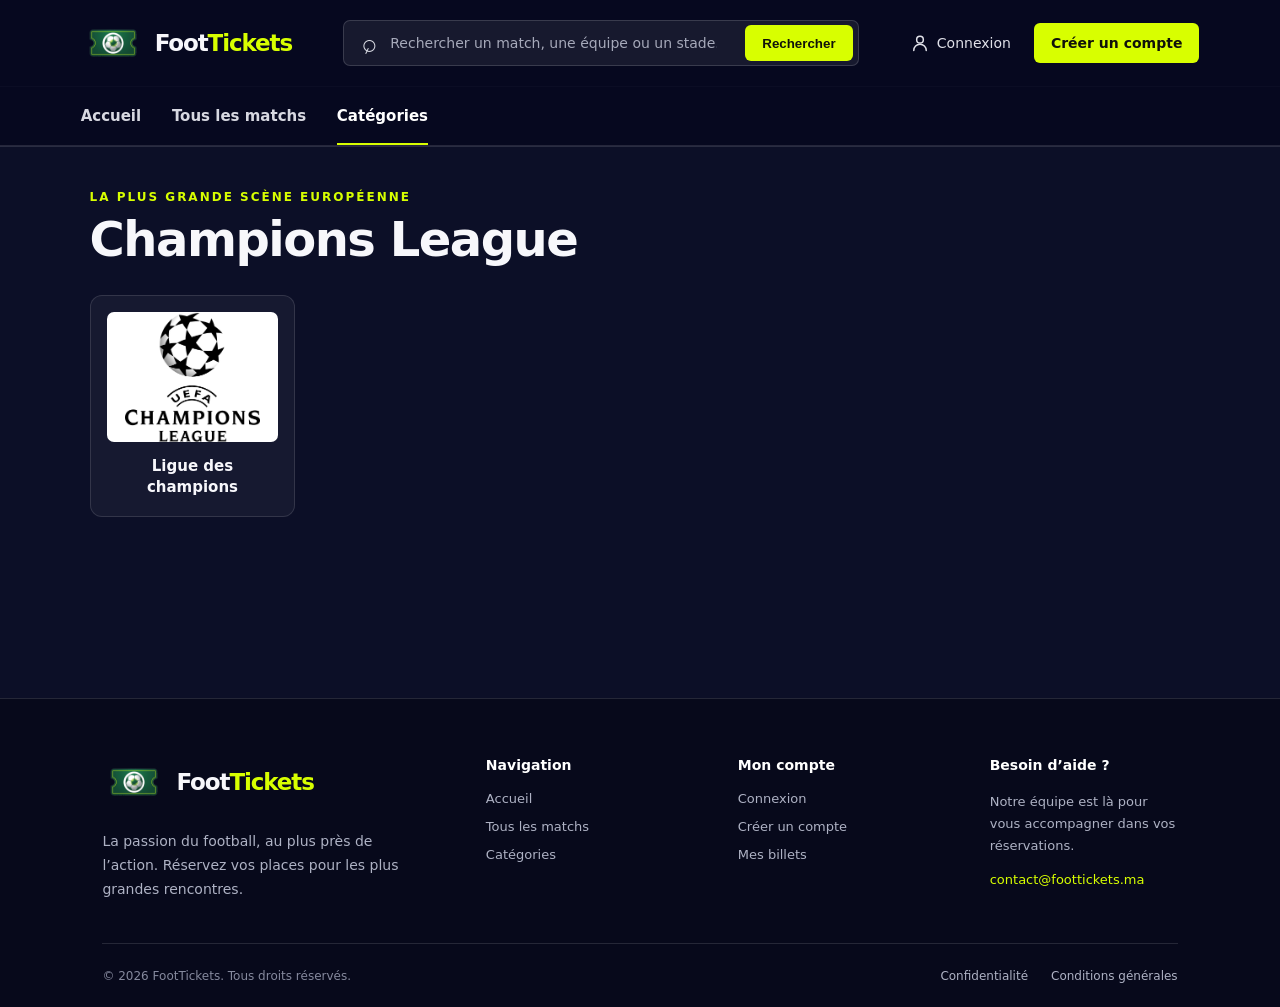
==== src/main/webapp/categories.html @ 90a74a0a "ajouter contenu de categorie" ====
<!DOCTYPE html>
<html lang="fr">
<head>
    <meta charset="UTF-8">
    <meta name="viewport" content="width=device-width, initial-scale=1.0">
    <meta name="theme-color" content="#070b22">
    <title>Catégories — FootTickets</title>
    <link rel="stylesheet" href="css/style.css">
    <link rel="stylesheet" href="css/categorie.css">
</head>
<body>
    <header class="site-header">
        <div class="topbar">
            <a class="brand" href="index.html" aria-label="FootTickets, accueil">
                <img class="brand-logo" src="images/logo-transparent.png" alt="">
                <span>Foot<span class="brand-accent">Tickets</span></span>
            </a>

            <form class="search-form" role="search" action="matchs.html" method="get">
                <label class="sr-only" for="match-search">Rechercher un match, une équipe ou un stade</label>
                <span class="search-icon" aria-hidden="true">⌕</span>
                <input id="match-search" type="search" name="q" placeholder="Rechercher un match, une équipe ou un stade…">
                <button type="submit">Rechercher</button>
            </form>

            <div class="account-links">
                <a class="sign-in" href="login.html"><svg class="login-nav-icon" viewBox="0 0 24 24" aria-hidden="true"><circle cx="12" cy="8" r="4"/><path d="M4.5 21a7.5 7.5 0 0 1 15 0"/></svg>Connexion</a>
                <a class="register-link" href="register.html">Créer un compte</a>
            </div>
        </div>

        <nav class="main-nav" aria-label="Navigation principale">
            <div class="nav-inner">
                <a class="nav-link" href="index.html">Accueil</a>
                <a class="nav-link" href="matchs.html">Tous les matchs</a>
                <a class="nav-link active" href="categories.html" aria-current="page">Catégories</a>
            </div>
        </nav>
    </header>

    <main class="category-section category-page">
        <div class="category-content">
            <p class="eyebrow">La plus grande scène européenne</p>
            <h1 class="category-title">Champions League</h1>
            <div class="category-grid">
                <a class="category-card" href="#category-matches" data-league-id="2" data-league-name="Ligue des champions">
                    <img src="images/logo-categories/champions%20league.jfif" alt="Logo de la Ligue des champions">
                    <h2>Ligue des champions</h2>
                </a>
            </div>

            <section id="category-matches" class="category-matches" aria-live="polite" hidden>
                <h2 class="category-matches-title">Matchs <span id="category-matches-name"></span></h2>
                <div id="category-matches-status" class="category-matches-status"></div>
                <div id="category-matches-list" class="match-list"></div>
            </section>
        </div>
    </main>

    <footer class="site-footer">
        <div class="footer-main">
            <div class="footer-brand-column">
                <a class="brand footer-brand" href="index.html" aria-label="FootTickets, accueil">
                    <img class="brand-logo" src="images/logo-transparent.png" alt="">
                    <span>Foot<span class="brand-accent">Tickets</span></span>
                </a>
                <p>La passion du football, au plus près de l’action. Réservez vos places pour les plus grandes rencontres.</p>
            </div>
            <div class="footer-column">
                <h2>Navigation</h2>
                <a href="index.html">Accueil</a>
                <a href="matchs.html">Tous les matchs</a>
                <a href="categories.html">Catégories</a>
            </div>
            <div class="footer-column">
                <h2>Mon compte</h2>
                <a href="login.html">Connexion</a>
                <a href="register.html">Créer un compte</a>
                <a href="mes-billets.html">Mes billets</a>
            </div>
            <div class="footer-column footer-contact">
                <h2>Besoin d’aide ?</h2>
                <p>Notre équipe est là pour vous accompagner dans vos réservations.</p>
                <a href="mailto:contact@foottickets.ma">contact@foottickets.ma</a>
            </div>
        </div>
        <div class="footer-bottom">
            <span>© 2026 FootTickets. Tous droits réservés.</span>
            <div><a href="#">Confidentialité</a><a href="#">Conditions générales</a></div>
        </div>
    </footer>

    <script src="js/script.js"></script>
    <script src="js/categories.js"></script>
</body>
</html>
---- src/main/webapp/css/style.css ----
:root {
    color-scheme: dark;
    --navy: #07091f;
    --navy-soft: #10132c;
    --line: rgba(255, 255, 255, 0.12);
    --text: #f7f7fb;
    --muted: #b8bbca;
    --lime: #d8ff00;
}

* { box-sizing: border-box; }

html { min-width: 320px; scroll-behavior: smooth; }

body {
    margin: 0;
    min-height: 100vh;
    min-height: 100svh;
    background: radial-gradient(ellipse at 82% 12%, rgba(42, 52, 112, .28), transparent 42%), radial-gradient(ellipse at 12% 48%, rgba(70, 24, 59, .13), transparent 46%), #090b20;
    background-attachment: fixed;
    color: var(--text);
    font-family: Inter, ui-sans-serif, system-ui, -apple-system, BlinkMacSystemFont, "Segoe UI", sans-serif;
}

a { color: inherit; text-decoration: none; }

.site-header {
    position: fixed;
    z-index: 1000;
    inset: 0 0 auto;
    background: rgba(7, 9, 31, 0.97);
    box-shadow: 0 1px 0 var(--line);
    backdrop-filter: blur(14px);
}

.topbar {
    min-height: 80px;
    max-width: 1600px;
    margin: 0 auto;
    padding: 14px clamp(20px, 6.3vw, 104px);
    display: flex;
    align-items: center;
    gap: clamp(22px, 4vw, 62px);
}

.brand {
    display: inline-flex;
    align-items: center;
    gap: 10px;
    flex: 0 0 auto;
    font-size: 23px;
    font-weight: 800;
    letter-spacing: -1.1px;
}

.brand-mark { font-size: 25px; }
.brand-accent { color: var(--lime); }
.brand-logo { display: block; width: 64px; height: 58px; object-fit: contain; object-position: center; }

.search-form {
    flex: 1 1 510px;
    max-width: 650px;
    height: 46px;
    display: flex;
    align-items: center;
    gap: 12px;
    padding: 4px 5px 4px 16px;
    border: 1px solid rgba(255, 255, 255, 0.15);
    border-radius: 7px;
    background: rgba(255, 255, 255, 0.07);
}

.search-icon { color: #d7d9e2; font-size: 26px; line-height: 1; transform: rotate(-20deg); }
.search-form input { min-width: 0; flex: 1; border: 0; outline: 0; background: transparent; color: var(--text); font: inherit; font-size: 14px; }
.search-form input::placeholder { color: #a6a9ba; }
.search-form button, .register-link, .cta-link {
    border: 0;
    border-radius: 6px;
    background: var(--lime);
    color: #10120a;
    font-weight: 750;
}
.search-form button { align-self: stretch; padding: 0 17px; cursor: pointer; }

.account-links { display: flex; align-items: center; gap: clamp(14px, 1.8vw, 27px); white-space: nowrap; font-size: 14px; }
.business-link, .sign-in, .cart-link { color: #e0e1e9; }
.cart-link, .sign-in { display: inline-flex; align-items: center; gap: 7px; }
.login-nav-icon { width: 20px; height: 20px; fill: none; stroke: currentColor; stroke-width: 1.8; stroke-linecap: round; stroke-linejoin: round; }
.cart-link > span:first-child { font-size: 22px; }
.user-icon { display: inline-grid; width: 23px; height: 23px; place-items: center; border-radius: 50%; background: #e1e2e8; color: #25283d; font-size: 13px; }
.register-link { padding: 12px 17px; }

.main-nav { border-top: 1px solid rgba(255, 255, 255, 0.025); border-bottom: 1px solid var(--line); }
.nav-inner {
    max-width: 1600px;
    min-height: 58px;
    margin: 0 auto;
    padding: 0 clamp(20px, 6.3vw, 104px);
    display: flex;
    align-items: stretch;
    gap: clamp(19px, 2.4vw, 37px);
    overflow-x: auto;
    scrollbar-width: none;
}
.nav-inner::-webkit-scrollbar { display: none; }
.nav-link { position: relative; display: inline-flex; align-items: center; gap: 8px; flex: 0 0 auto; color: #d7d8e1; font-size: 15px; font-weight: 650; }
.nav-link:hover, .nav-link.active { color: #fff; }
.nav-link.active::after { position: absolute; right: 0; bottom: 0; left: 0; height: 2px; background: var(--lime); content: ""; }
.chevron { color: #bfc1cd; font-size: 18px; }

.page-content { min-height: calc(100svh - 138px); padding: 138px 0 70px; display: block; background: transparent; }
.stadium-hero { position: relative; height: calc(100svh - 138px); min-height: 520px; overflow: hidden; isolation: isolate; background: #730009; }
.stadium-track { position: absolute; z-index: -1; inset: 0; display: flex; transition: transform .9s cubic-bezier(.22,.75,.25,1); will-change: transform; }
.stadium-slide { width: 100%; height: 100%; min-height: inherit; flex: 0 0 100%; object-fit: cover; object-position: center 50%; filter: saturate(.9); }
.stadium-overlay { position: absolute; z-index: 0; inset: 0; background: linear-gradient(90deg, rgba(8,9,28,.91) 0%, rgba(8,9,28,.76) 34%, rgba(8,9,28,.32) 68%, rgba(8,9,28,.18) 100%), linear-gradient(0deg, rgba(8,9,28,.65), transparent 44%); pointer-events: none; }
.stadium-copy { position: relative; z-index: 1; width: min(780px, 100%); min-height: inherit; padding: clamp(55px, 8vh, 100px) 24px clamp(90px, 12vh, 130px) clamp(24px, 8vw, 136px); display: flex; flex-direction: column; align-items: flex-start; justify-content: center; }
    display: flex;
    flex-direction: column;
    padding: 0;
    overflow: hidden;
    border-color: rgba(255, 255, 255, .1);
    border-radius: 16px;
    background: linear-gradient(155deg, rgba(24, 29, 61, .98), rgba(13, 16, 39, .98));
    box-shadow: 0 14px 34px rgba(0, 0, 0, .2);
    transition: transform .2s ease, border-color .2s ease, box-shadow .2s ease;
}
.reservation-page { min-height: 100vh; background: radial-gradient(ellipse at 50% 0, rgba(43, 50, 103, .35), transparent 55%), #090b20; }
.reservation-header { display: flex; align-items: center; justify-content: space-between; min-height: 82px; padding: 12px clamp(20px, 6.3vw, 104px); border-bottom: 1px solid var(--line); background: rgba(7, 9, 31, .8); }
.reservation-back { color: var(--muted); font-size: 13px; font-weight: 650; }
.reservation-back:hover { color: var(--lime); }
.reservation-main { display: grid; min-height: calc(100vh - 82px); place-items: start center; padding: 64px 20px; }
.reservation-card { width: min(100%, 540px); padding: clamp(24px, 5vw, 40px); border: 1px solid var(--line); border-radius: 18px; background: linear-gradient(155deg, rgba(24, 29, 61, .98), rgba(13, 16, 39, .98)); box-shadow: 0 24px 70px rgba(0, 0, 0, .3); }
.reservation-card .eyebrow { margin: 0 0 8px; color: var(--lime); font-size: 11px; font-weight: 800; letter-spacing: .12em; text-transform: uppercase; }
.reservation-card h1 { margin: 0 0 24px; font-size: clamp(27px, 5vw, 36px); letter-spacing: -.04em; }
.reservation-match { padding: 18px; border: 1px solid rgba(216, 255, 0, .18); border-radius: 12px; background: rgba(216, 255, 0, .045); }
.reservation-teams { display: grid; grid-template-columns: 1fr auto 1fr; align-items: center; gap: 12px; }
.reservation-team { display: grid; justify-items: center; gap: 8px; text-align: center; }
.reservation-team img { display: none; width: 44px; height: 44px; object-fit: contain; }
.reservation-team.has-logo img { display: block; }
.reservation-team strong { font-size: 13px; line-height: 1.4; }
.reservation-versus { color: var(--muted); font-size: 11px; font-weight: 800; letter-spacing: .1em; }
.reservation-details { margin: 9px 0 0; color: var(--muted); font-size: 13px; line-height: 1.6; }
.reservation-form { display: grid; gap: 10px; margin-top: 26px; }
.reservation-form label { margin-top: 6px; font-size: 13px; font-weight: 700; }
.reservation-form select { width: 100%; min-height: 46px; padding: 0 13px; border: 1px solid rgba(255, 255, 255, .14); border-radius: 8px; color: var(--text); background: #11142d; font: inherit; }
.reservation-form select:focus-visible { outline: 2px solid var(--lime); outline-offset: 2px; }
.reservation-submit { min-height: 48px; margin-top: 12px; border: 0; border-radius: 9px; color: #10120a; background: var(--lime); font: inherit; font-size: 14px; font-weight: 800; cursor: pointer; }
.reservation-submit:hover { filter: brightness(1.08); }
.reservation-feedback { margin: 16px 0 0; color: var(--lime); font-size: 13px; line-height: 1.5; }
.reservation-note { margin: 12px 0 0; color: var(--muted); font-size: 11px; line-height: 1.6; }
@media (max-width: 520px) { .reservation-header { min-height: 70px; padding-right: 16px; padding-left: 16px; } .reservation-header .brand { font-size: 19px; } .reservation-header .brand-logo { width: 48px; height: 44px; } .reservation-back { font-size: 12px; } .reservation-main { padding: 32px 14px; } }
.checkout-page { min-height: 100vh; background: radial-gradient(ellipse at 50% 0, rgba(43, 50, 103, .35), transparent 55%), #090b20; }
.checkout-main { display: grid; min-height: calc(100vh - 82px); place-items: start center; padding: 64px 20px; }
.checkout-card { width: min(100%, 620px); padding: clamp(24px, 5vw, 40px); border: 1px solid var(--line); border-radius: 18px; background: linear-gradient(155deg, rgba(24, 29, 61, .98), rgba(13, 16, 39, .98)); box-shadow: 0 24px 70px rgba(0, 0, 0, .3); }
.checkout-card .eyebrow { margin: 0 0 8px; color: var(--lime); font-size: 11px; font-weight: 800; letter-spacing: .12em; text-transform: uppercase; }
.checkout-card h1 { margin: 0 0 24px; font-size: clamp(27px, 5vw, 36px); letter-spacing: -.04em; }
.checkout-match { padding: 20px; border: 1px solid rgba(216, 255, 0, .18); border-radius: 12px; background: rgba(216, 255, 0, .045); }
.checkout-competition { margin: 0 0 8px; color: var(--lime); font-size: 10px; font-weight: 800; letter-spacing: .1em; text-transform: uppercase; }
.checkout-teams { display: grid; grid-template-columns: 1fr auto 1fr; align-items: center; gap: 14px; }
.checkout-team { display: grid; justify-items: center; gap: 9px; min-width: 0; text-align: center; }
.checkout-team img { display: none; width: 48px; height: 48px; object-fit: contain; }
.checkout-team.has-logo img { display: block; }
.checkout-team strong { font-size: clamp(13px, 2.5vw, 17px); line-height: 1.35; overflow-wrap: anywhere; }
.checkout-versus { color: var(--muted); font-size: 11px; font-weight: 800; letter-spacing: .1em; }
.checkout-details { display: grid; gap: 10px; margin-top: 18px; }
.checkout-details p { display: flex; justify-content: space-between; gap: 16px; margin: 0; font-size: 12px; line-height: 1.5; }
.checkout-details p span { color: var(--muted); }
.checkout-details p strong { text-align: right; font-weight: 650; }
.checkout-ticket { display: flex; align-items: center; justify-content: space-between; margin-top: 16px; padding: 16px 18px; border: 1px solid var(--line); border-radius: 11px; }
.checkout-ticket strong, .checkout-ticket small { display: block; }
.checkout-ticket strong { font-size: 13px; }
.checkout-ticket small { margin-top: 4px; color: var(--muted); font-size: 12px; }
.checkout-ticket-icon { display: grid; place-items: center; width: 30px; height: 30px; border-radius: 50%; color: var(--lime); background: rgba(216, 255, 0, .1); }
.checkout-action { margin: 20px 0 0; padding: 0 16px; }
.checkout-notice { margin: 20px 0 0; padding: 14px 16px; border-radius: 9px; color: #e4e6ef; background: rgba(255, 255, 255, .055); font-size: 12px; line-height: 1.65; }
.checkout-secondary { display: inline-flex; margin-top: 20px; color: var(--muted); font-size: 13px; font-weight: 650; }
.checkout-secondary:hover { color: var(--lime); }
@media (max-width: 520px) { .checkout-main { min-height: calc(100vh - 70px); padding: 32px 14px; } .checkout-details p { flex-direction: column; gap: 2px; } .checkout-details p strong { text-align: left; } }
.welcome-section { max-width: 680px; padding-top: 40px; }
.eyebrow { color: var(--lime); font-size: 12px; font-weight: 800; letter-spacing: 2px; text-transform: uppercase; }
h1 { margin: 16px 0; font-size: clamp(48px, 7vw, 88px); line-height: 0.98; letter-spacing: -4px; }
h1 span { color: var(--lime); }
.stadium-copy .eyebrow { display: inline-flex; align-items: center; gap: 10px; margin: 0; }
.stadium-copy .eyebrow::before { width: 25px; height: 2px; background: var(--lime); content: ""; }
.stadium-title { margin: 22px 0 18px; font-size: clamp(50px, 6.2vw, 86px); line-height: 1.01; letter-spacing: -4.6px; text-shadow: 0 4px 28px rgba(0,0,0,.38); }
.stadium-title span { color: var(--lime); }
.stadium-description { max-width: 570px; margin: 0; color: #e0e2eb; font-size: clamp(16px, 1.5vw, 19px); line-height: 1.65; text-shadow: 0 2px 12px rgba(0,0,0,.45); }
.welcome-points { margin-top: 25px; display: flex; flex-wrap: wrap; gap: 9px; }
.welcome-points span { display: inline-flex; align-items: center; gap: 8px; padding: 9px 11px; border: 1px solid rgba(255,255,255,.2); border-radius: 7px; background: rgba(8,9,28,.34); color: #f1f1f6; font-size: 11px; font-weight: 650; backdrop-filter: blur(5px); }
.welcome-points b { color: var(--lime); font-size: 9px; letter-spacing: .7px; }
.stadium-location { margin: 27px 0 0; color: #d4d6e2; font-size: 12px; font-weight: 650; letter-spacing: .35px; }
.stadium-location span { margin-right: 7px; color: var(--lime); font-size: 19px; vertical-align: -2px; }
.stadium-panorama-controls { position: absolute; z-index: 2; right: clamp(24px, 7vw, 112px); bottom: 28px; display: flex; align-items: center; gap: 12px; }
.stadium-control { width: 38px; height: 38px; display: grid; place-items: center; border: 1px solid rgba(255,255,255,.45); border-radius: 50%; background: rgba(8,9,28,.38); color: #fff; font: inherit; font-size: 24px; line-height: 1; cursor: pointer; backdrop-filter: blur(6px); transition: border-color .2s, color .2s, background .2s; }
.stadium-control:hover { border-color: var(--lime); background: rgba(8,9,28,.75); color: var(--lime); }
.stadium-dots { display: flex; align-items: center; gap: 6px; margin: 0 3px; }
.stadium-dot { width: 20px; height: 3px; padding: 0; border: 0; border-radius: 4px; background: rgba(255,255,255,.45); cursor: pointer; transition: width .25s, background .25s; }
.stadium-dot[aria-current="true"] { width: 35px; background: var(--lime); }
.stadium-counter { min-width: 42px; color: #fff; font-size: 10px; font-weight: 750; letter-spacing: 1px; }
.cta-link { display: inline-flex; align-items: center; gap: 16px; margin-top: 19px; padding: 15px 20px; }
.cta-link span { font-size: 20px; }
.upcoming-match { position: relative; width: min(920px, calc(100% - 48px)); min-height: 370px; margin: 68px auto 0; padding: clamp(24px, 3.6vw, 38px); overflow: hidden; border: 1px solid rgba(255,255,255,.14); border-radius: 16px; background: radial-gradient(ellipse at 72% 6%, rgba(79,94,181,.22), transparent 42%), linear-gradient(145deg, #191d3d, #10132c 68%); box-shadow: 0 28px 80px rgba(0,0,0,.38); }
.upcoming-match::before { position: absolute; top: 0; right: 28px; left: 28px; height: 2px; background: linear-gradient(90deg, transparent, var(--lime), transparent); opacity: .7; content: ""; }
.platform-section { width: min(1376px, calc(100% - 48px)); max-width: 1376px; margin: 92px auto 8px; }
.platform-heading { max-width: 680px; margin-bottom: 30px; }
.platform-heading .eyebrow { margin: 0 0 10px; }
.platform-heading h2 { max-width: 620px; margin: 0; color: #fff; font-size: clamp(28px, 4vw, 42px); line-height: 1.12; letter-spacing: -1.5px; }
.platform-heading > p:last-child { margin: 14px 0 0; color: var(--muted); font-size: 15px; line-height: 1.65; }
.feature-grid { display: grid; grid-template-columns: repeat(4, minmax(0, 1fr)); gap: 16px; }
.feature-card { position: relative; min-height: 250px; padding: 25px 22px 22px; overflow: hidden; border: 1px solid rgba(255,255,255,.1); border-radius: 12px; background: linear-gradient(145deg, rgba(25,29,61,.88), rgba(13,16,38,.94)); transition: transform .2s ease, border-color .2s ease, background .2s ease; }
.feature-card:hover { transform: translateY(-4px); border-color: rgba(216,255,0,.35); background: linear-gradient(145deg, rgba(31,36,73,.95), rgba(13,16,38,.98)); }
.feature-number { position: absolute; top: 20px; right: 21px; color: rgba(255,255,255,.3); font-size: 12px; font-weight: 800; letter-spacing: 1px; }
.feature-icon { width: 42px; height: 42px; display: grid; place-items: center; border-radius: 10px; background: rgba(216,255,0,.1); color: var(--lime); }
.feature-icon svg { width: 22px; height: 22px; fill: none; stroke: currentColor; stroke-width: 1.7; stroke-linecap: round; stroke-linejoin: round; }
.feature-card h3 { margin: 21px 0 9px; color: #fff; font-size: 17px; letter-spacing: -.2px; }
.feature-card p { min-height: 63px; margin: 0; color: #aeb2c4; font-size: 13px; line-height: 1.6; }
.feature-card a { display: inline-flex; align-items: center; gap: 7px; margin-top: 17px; color: var(--lime); font-size: 12px; font-weight: 750; }
.feature-card a span { font-size: 17px; transition: transform .2s ease; }
.feature-card a:hover span { transform: translateX(3px); }
.competition-section { width: min(1376px, calc(100% - 48px)); max-width: 1376px; margin: 94px auto 18px; }
.competition-heading { margin-bottom: 27px; display: flex; align-items: flex-end; justify-content: space-between; gap: 28px; }
.competition-heading .eyebrow { margin: 0 0 10px; }
.competition-heading h2 { margin: 0; color: #fff; font-size: clamp(27px, 4vw, 40px); line-height: 1.12; letter-spacing: -1.4px; }
.competition-heading p:not(.eyebrow) { max-width: 620px; margin: 12px 0 0; color: var(--muted); font-size: 14px; line-height: 1.6; }
.competition-all { flex: 0 0 auto; padding-bottom: 5px; color: var(--lime); font-size: 13px; font-weight: 750; }
.competition-all span { margin-left: 6px; font-size: 18px; }
.competition-carousel { position: relative; padding: 0 48px; }
.competition-viewport { width: 100%; overflow: hidden; border-radius: 13px; }
.competition-track { display: flex; transition: transform .7s cubic-bezier(.22,.75,.25,1); will-change: transform; }
.competition-card { position: relative; min-height: 300px; flex: 0 0 100%; padding: 30px; display: flex; flex-direction: column; align-items: flex-start; justify-content: flex-end; overflow: hidden; border: 1px solid rgba(255,255,255,.13); border-radius: 13px; background: linear-gradient(145deg, #1b2045, #11142d); transition: border-color .2s ease; }
.competition-image { position: absolute; z-index: 0; inset: 0; width: 100%; height: 100%; object-fit: cover; object-position: center; opacity: .52; transition: transform .45s ease, opacity .3s ease; }
.competition-card::after { position: absolute; z-index: 1; inset: 0; background: linear-gradient(180deg, rgba(8,10,29,.13) 0%, rgba(8,10,29,.22) 34%, rgba(8,10,29,.94) 100%); content: ""; }
.competition-card::before { position: absolute; z-index: 2; top: -54px; right: -38px; width: 180px; height: 180px; border: 1px solid rgba(255,255,255,.18); border-radius: 50%; box-shadow: 0 0 0 18px rgba(255,255,255,.035), 0 0 0 38px rgba(255,255,255,.025); content: ""; transition: transform .3s ease; }
.competition-card:hover { border-color: rgba(216,255,0,.45); }
.competition-card:hover::before { transform: scale(1.08); }
.competition-card:hover .competition-image { transform: scale(1.06); opacity: .62; }
.competition-botola { background: radial-gradient(ellipse at 85% 15%, rgba(216,255,0,.13), transparent 46%), linear-gradient(145deg, #1b2045, #11142d); }
.competition-africa { background: radial-gradient(ellipse at 85% 15%, rgba(244,75,59,.17), transparent 46%), linear-gradient(145deg, #1b2045, #11142d); }
.competition-national { background: radial-gradient(ellipse at 85% 15%, rgba(34,190,125,.16), transparent 46%), linear-gradient(145deg, #1b2045, #11142d); }
.competition-world { background: radial-gradient(ellipse at 85% 15%, rgba(112,137,255,.2), transparent 46%), linear-gradient(145deg, #1b2045, #11142d); }
.competition-index { position: absolute; z-index: 3; top: 26px; left: 28px; color: #e0e2eb; font-size: 11px; font-weight: 800; letter-spacing: 1.2px; text-shadow: 0 2px 8px rgba(0,0,0,.6); }
.competition-mark { position: absolute; z-index: 3; top: 70px; right: 52px; color: rgba(255,255,255,.78); font-size: clamp(70px, 12vw, 145px); font-weight: 900; line-height: 1; letter-spacing: -8px; text-shadow: 0 8px 28px rgba(0,0,0,.4); }
.competition-card-title { position: relative; z-index: 3; color: #fff; font-size: clamp(24px, 3vw, 36px); font-weight: 800; letter-spacing: -.8px; text-shadow: 0 2px 8px rgba(0,0,0,.4); }
.competition-card-subtitle { position: relative; z-index: 3; max-width: 520px; margin-top: 9px; color: #d0d3df; font-size: 15px; line-height: 1.5; text-shadow: 0 2px 8px rgba(0,0,0,.55); }
.competition-arrow { position: absolute; z-index: 3; right: 28px; bottom: 26px; color: var(--lime); font-size: 25px; }
.competition-control { position: absolute; z-index: 5; top: calc(50% - 34px); width: 42px; height: 42px; display: grid; place-items: center; border: 1px solid rgba(255,255,255,.2); border-radius: 50%; background: rgba(8,10,29,.76); color: #fff; font: inherit; font-size: 28px; line-height: 1; cursor: pointer; transition: border-color .2s, color .2s, background .2s; }
.competition-control:hover { border-color: var(--lime); background: rgba(8,10,29,.95); color: var(--lime); }
.competition-previous { left: 0; }
.competition-next { right: 0; }
.competition-carousel-footer { min-height: 42px; padding: 14px 2px 0; display: flex; align-items: center; justify-content: space-between; }
.competition-dots { display: flex; gap: 7px; }
.competition-dot { width: 22px; height: 4px; padding: 0; border: 0; border-radius: 9px; background: rgba(255,255,255,.24); cursor: pointer; transition: width .25s, background .25s; }
.competition-dot[aria-current="true"] { width: 36px; background: var(--lime); }
.competition-counter { color: #aeb2c4; font-size: 11px; font-weight: 750; letter-spacing: 1px; }
.match-card-header { display: flex; align-items: flex-start; justify-content: space-between; gap: 18px; }
.match-card-header .eyebrow { margin: 0 0 10px; }
.match-card-header h2 { margin: 0; font-size: clamp(21px, 2.5vw, 29px); letter-spacing: -.8px; }
.match-live-label { flex: 0 0 auto; padding: 7px 11px; border: 1px solid rgba(216,255,0,.35); border-radius: 20px; color: var(--lime); font-size: 11px; font-weight: 750; letter-spacing: .5px; text-transform: uppercase; }
.match-status { min-height: 92px; margin: 30px 0 0; padding: 15px 20px; display: flex; align-items: center; justify-content: center; border: 1px solid rgba(255,255,255,.07); border-radius: 10px; background: rgba(7,9,31,.24); color: var(--muted); text-align: center; line-height: 1.6; }
.match-status[data-state="error"] { min-height: 78px; border-color: rgba(255,123,123,.2); background: rgba(116,35,51,.12); color: #f0dadd; font-size: 14px; }
.match-status[data-state="loading"] { color: #c4c7d6; }
.match-status[hidden] { display: none; }
@keyframes match-slide-in { from { opacity: .35; transform: translateX(30px); } to { opacity: 1; transform: translateX(0); } }
.match-competition { margin: 28px 0 17px; color: var(--muted); font-size: 12px; font-weight: 700; letter-spacing: 1px; text-align: center; text-transform: uppercase; }
.match-teams { display: grid; grid-template-columns: minmax(0, 1fr) auto minmax(0, 1fr); align-items: center; gap: 12px; }
.match-team { min-width: 0; display: flex; flex-direction: column; align-items: center; gap: 12px; text-align: center; }
.team-badge { width: 72px; height: 72px; display: grid; place-items: center; overflow: hidden; border: 1px solid rgba(255,255,255,.16); border-radius: 50%; background: rgba(255,255,255,.08); color: var(--lime); font-size: 20px; font-weight: 800; }
.team-badge img { width: 100%; height: 100%; object-fit: contain; }
.team-name { max-width: 100%; font-size: 15px; font-weight: 750; line-height: 1.35; overflow-wrap: anywhere; }
.match-versus { color: #a7abc0; font-size: 12px; font-weight: 800; letter-spacing: 1px; }
.match-schedule { margin-top: 24px; padding-top: 17px; display: grid; grid-template-columns: repeat(2, minmax(0, 1fr)); gap: 12px 18px; border-top: 1px solid var(--line); }
.match-schedule p { min-width: 0; margin: 0; display: flex; flex-direction: column; gap: 5px; font-size: 13px; overflow-wrap: anywhere; }
.ticket-data-note { margin: 13px 0 0; color: #9297ad; font-size: 11px; }
.schedule-label { color: #9297ad; font-size: 11px; font-weight: 700; text-transform: uppercase; }
.match-card-link { display: flex; align-items: center; justify-content: space-between; margin-top: 20px; padding: 13px 15px; border-radius: 6px; background: var(--lime); color: #10120a; font-size: 14px; font-weight: 800; }
.match-card-link span { font-size: 20px; }
.match-retry { display: block; margin: -4px auto 0; padding: 9px 16px; border: 1px solid rgba(255,255,255,.25); border-radius: 6px; background: transparent; color: var(--text); font: inherit; font-size: 13px; cursor: pointer; }
.match-retry:hover { border-color: var(--lime); color: var(--lime); }
.match-attribution { margin: 18px 0 0; color: #85899d; font-size: 11px; text-align: right; }
.match-attribution a { color: #b8bbca; text-decoration: underline; text-underline-offset: 3px; }
.sr-only { position: absolute; width: 1px; height: 1px; padding: 0; margin: -1px; overflow: hidden; clip: rect(0, 0, 0, 0); white-space: nowrap; border: 0; }

.auth-page { min-height: 100vh; background: radial-gradient(ellipse at 50% 35%, rgba(47, 62, 139, 0.35), transparent 48%), #090b20; }
.auth-header { min-height: 76px; padding: 16px clamp(20px, 6.3vw, 104px); display: flex; align-items: center; justify-content: space-between; border-bottom: 1px solid var(--line); background: rgba(7, 9, 31, 0.8); }
.back-home { color: var(--muted); font-size: 14px; }
.back-home:hover, .auth-switch a, .label-row a { color: var(--lime); }
.auth-main { min-height: calc(100vh - 77px); padding: 48px 20px; display: grid; place-items: center; }
.auth-card { width: min(100%, 470px); padding: clamp(25px, 5vw, 42px); border: 1px solid var(--line); border-radius: 14px; background: rgba(16, 19, 44, 0.88); box-shadow: 0 24px 80px rgba(0, 0, 0, 0.25); }
.auth-card .eyebrow { margin: 0; }
.auth-title { margin: 12px 0 8px; font-size: clamp(34px, 5vw, 44px); letter-spacing: -1.8px; }
.auth-title-icon { width: 34px; height: 34px; margin-right: 10px; vertical-align: -4px; fill: none; stroke: var(--lime); stroke-width: 1.8; stroke-linecap: round; stroke-linejoin: round; }
.auth-intro { margin: 0 0 27px; color: var(--muted); font-size: 14px; line-height: 1.6; }
.auth-form { display: grid; gap: 11px; }
.auth-form label { margin-top: 4px; color: #e4e5ed; font-size: 13px; font-weight: 650; }
.auth-form input { width: 100%; min-height: 45px; padding: 0 13px; border: 1px solid rgba(255, 255, 255, 0.15); border-radius: 6px; outline: none; background: rgba(255, 255, 255, 0.055); color: var(--text); font: inherit; font-size: 14px; }
.auth-form input:focus { border-color: var(--lime); box-shadow: 0 0 0 3px rgba(216, 255, 0, 0.1); }
.auth-form input::placeholder { color: #85899d; }
.password-field { position: relative; }
.password-field input { padding-right: 48px; }
.password-toggle { position: absolute; top: 50%; right: 10px; width: 28px; height: 28px; padding: 5px; transform: translateY(-50%); border: 0; background: transparent; color: #aeb2c4; cursor: pointer; }
.password-toggle svg { display: block; width: 18px; height: 18px; fill: none; stroke: currentColor; stroke-width: 1.7; stroke-linecap: round; stroke-linejoin: round; }
.password-toggle .eye-slash { display: block; }
.password-toggle.is-visible .eye-slash { display: none; }
.password-toggle:hover { color: var(--lime); }
.password-toggle:focus-visible { outline: 2px solid var(--lime); outline-offset: 2px; border-radius: 3px; }
.label-row { display: flex; align-items: center; justify-content: space-between; }
.label-row a { font-size: 12px; }
.auth-submit { min-height: 47px; margin-top: 10px; border: 0; border-radius: 6px; background: var(--lime); color: #10120a; font: inherit; font-weight: 800; cursor: pointer; }
.auth-submit:hover, .register-link:hover, .search-form button:hover, .cta-link:hover { filter: brightness(0.92); }
.auth-switch { margin: 23px 0 0; color: var(--muted); text-align: center; font-size: 13px; }
.auth-switch a { font-weight: 700; }
.form-name-row { display: grid; grid-template-columns: 1fr 1fr; gap: 12px; }
.form-name-row > div { display: grid; gap: 11px; }

.site-footer { padding: 54px clamp(24px, 8vw, 128px) 0; border-top: 1px solid var(--line); background: #07091b; }
.footer-main { max-width: 1344px; margin: 0 auto; padding-bottom: 42px; display: grid; grid-template-columns: minmax(230px, 1.7fr) repeat(3, minmax(140px, 1fr)); gap: clamp(28px, 5vw, 76px); }
.footer-brand { width: fit-content; }
.footer-brand-column p, .footer-contact p { max-width: 310px; margin: 15px 0 0; color: #aeb2c4; font-size: 14px; line-height: 1.7; }
.footer-column { display: flex; flex-direction: column; align-items: flex-start; gap: 13px; }
.footer-column h2 { margin: 4px 0 5px; color: #fff; font-size: 14px; font-weight: 750; }
.footer-column a { color: #aeb2c4; font-size: 13px; transition: color .2s ease; }
.footer-column a:hover, .footer-bottom a:hover { color: var(--lime); }
.footer-contact p { margin: 0 0 2px; font-size: 13px; }
.footer-contact a { color: var(--lime); }
.footer-bottom { max-width: 1344px; min-height: 64px; margin: 0 auto; border-top: 1px solid var(--line); display: flex; align-items: center; justify-content: space-between; gap: 20px; color: #85899d; font-size: 12px; }
.footer-bottom div { display: flex; gap: 23px; }
.footer-bottom a { color: #aeb2c4; }

/* Full viewport background and gentle entrance motion. */
.auth-page { min-height: 100vh; min-height: 100svh; background-attachment: fixed; }
.auth-main { min-height: calc(100svh - 77px); }
.auth-card { animation: auth-card-enter .65s cubic-bezier(.2,.7,.2,1) both; }
.stadium-copy > * { animation: hero-copy-enter .7s cubic-bezier(.2,.7,.2,1) both; }
.stadium-copy > *:nth-child(2) { animation-delay: .08s; }
.stadium-copy > *:nth-child(3) { animation-delay: .16s; }
.stadium-copy > *:nth-child(4) { animation-delay: .24s; }
.stadium-copy > *:nth-child(5) { animation-delay: .32s; }
.stadium-slide[aria-hidden="false"] { animation: stadium-image-drift 5s ease-out both; }
.stadium-control, .nav-link, .register-link, .search-form button, .feature-card, .competition-card { transition-timing-function: cubic-bezier(.2,.7,.2,1); }
.motion-ready .reveal-on-scroll { opacity: 0; transform: translateY(22px); transition: opacity .65s ease, transform .65s cubic-bezier(.2,.7,.2,1); }
.motion-ready .reveal-on-scroll.is-visible { opacity: 1; transform: translateY(0); }
.feature-grid .feature-card:nth-child(2) { transition-delay: .08s; }
.feature-grid .feature-card:nth-child(3) { transition-delay: .16s; }
.feature-grid .feature-card:nth-child(4) { transition-delay: .24s; }

@keyframes auth-card-enter { from { opacity: 0; transform: translateY(18px) scale(.985); } to { opacity: 1; transform: translateY(0) scale(1); } }
@keyframes hero-copy-enter { from { opacity: 0; transform: translateY(18px); } to { opacity: 1; transform: translateY(0); } }
@keyframes stadium-image-drift { from { transform: scale(1); } to { transform: scale(1.07); } }

@media (max-width: 1050px) {
    .topbar { gap: 22px; }
    .account-links { gap: 14px; }
    .business-link, .cart-link > span:last-child { display: none; }
    .stadium-copy { padding-left: clamp(32px, 7vw, 84px); }
    .stadium-title { font-size: clamp(54px, 7vw, 76px); }
}

@media (max-width: 720px) {
    .topbar { min-height: 0; padding: 12px 16px; flex-wrap: wrap; gap: 12px; }
    .brand { font-size: 20px; }
    .brand-logo { width: 52px; height: 48px; }
    .account-links { margin-left: auto; gap: 12px; }
    .sign-in { font-size: 0; }
    .user-icon { font-size: 13px; }
    .register-link { padding: 10px 12px; font-size: 12px; }
    .search-form { order: 3; flex-basis: 100%; max-width: none; height: 42px; }
    .search-form button { padding: 0 12px; font-size: 12px; }
    .nav-inner { min-height: 50px; padding: 0 16px; gap: 23px; }
    .nav-link { font-size: 13px; }
    .page-content { min-height: calc(100svh - 166px); padding: 166px 0 50px; }
    .stadium-hero { height: calc(100svh - 166px); min-height: 520px; }
    .stadium-copy { padding: 55px 22px 120px; }
    .stadium-title { margin: 20px 0 16px; font-size: clamp(48px, 10vw, 66px); letter-spacing: -3px; }
    .stadium-description { font-size: 16px; }
    .welcome-points { gap: 7px; }
    .welcome-points span { padding: 8px 9px; font-size: 10px; }
    .stadium-location { margin-top: 20px; }
    .stadium-panorama-controls { right: 17px; bottom: 18px; gap: 8px; }
    .stadium-control { width: 34px; height: 34px; }
    .stadium-dot { width: 14px; }
    .stadium-dot[aria-current="true"] { width: 25px; }
    .upcoming-match { min-height: 0; margin-top: 42px; padding: 23px 18px; }
    .platform-section { margin-top: 66px; }
    .feature-grid { grid-template-columns: repeat(2, minmax(0, 1fr)); }
    .feature-card { min-height: 240px; padding: 21px 18px; }
    .competition-section { margin-top: 68px; }
    .competition-heading { align-items: flex-start; flex-direction: column; gap: 16px; }
    .competition-carousel { padding: 0 36px; }
    .competition-card { min-height: 270px; padding: 24px; }
    .competition-mark { top: 62px; right: 34px; font-size: clamp(70px, 15vw, 120px); }
    h1 { letter-spacing: -2px; }
    .auth-header { min-height: 66px; padding: 12px 16px; }
    .back-home { font-size: 12px; }
    .auth-main { min-height: calc(100vh - 67px); padding: 28px 16px; }
    .form-name-row { grid-template-columns: 1fr; gap: 0; }
    .site-footer { padding: 38px 22px 0; }
    .footer-main { grid-template-columns: repeat(2, minmax(0, 1fr)); gap: 32px 24px; }
    .footer-brand-column { grid-column: 1 / -1; }
    .footer-bottom { padding: 17px 0; align-items: flex-start; flex-direction: column; }
    .footer-bottom div { flex-wrap: wrap; gap: 12px 20px; }
}

@media (max-width: 460px) {
    .feature-grid { grid-template-columns: 1fr; }
    .feature-card { min-height: 0; }
    .feature-card p { min-height: 0; }
    .competition-carousel { padding: 0 28px; }
    .competition-control { width: 34px; height: 34px; font-size: 23px; }
    .competition-card { min-height: 240px; padding: 20px; }
    .competition-index { top: 18px; left: 19px; font-size: 9px; }
    .competition-mark { top: 52px; right: 25px; font-size: 72px; }
    .competition-card-title { max-width: 90%; font-size: 25px; }
    .competition-card-subtitle { max-width: 84%; font-size: 13px; }
    .competition-arrow { right: 19px; bottom: 19px; }
}

@media (prefers-reduced-motion: reduce) {
    *, *::before, *::after { scroll-behavior: auto !important; animation-duration: .01ms !important; animation-iteration-count: 1 !important; transition-duration: .01ms !important; }
    .stadium-track { transition: none; }
    .competition-track { transition: none; }
    .motion-ready .reveal-on-scroll { opacity: 1; transform: none; }
}
---- src/main/webapp/css/categorie.css ----
/* Styles de la page catégories */
.category-section { scroll-margin-top: 155px; padding: 70px clamp(24px, 7vw, 112px) 90px; background: #0c0f27; }
.category-content { max-width: 1376px; margin: 0 auto; }
.category-content .eyebrow { margin: 0 0 12px; }
.category-title { margin: 0 0 32px; font-size: clamp(32px, 4vw, 48px); letter-spacing: -1.5px; }
.category-grid { display: grid; grid-template-columns: repeat(5, minmax(0, 1fr)); gap: 18px; }
.category-card { min-width: 0; padding: 16px; border: 1px solid var(--line); border-radius: 12px; background: rgba(255, 255, 255, 0.045); text-align: center; }
.category-card img { display: block; width: 100%; height: 130px; border-radius: 7px; background: #fff; object-fit: contain; }
.category-card h2 { margin: 14px 0 2px; font-size: 15px; line-height: 1.4; }
.category-page { min-height: calc(100vh - 202px); padding-top: 190px; }
a.category-card { display: block; color: inherit; cursor: pointer; transition: transform .2s ease, border-color .2s ease; }
a.category-card:hover, a.category-card:focus-visible { transform: translateY(-3px); border-color: var(--lime); outline: 0; }
a.category-card.active { border-color: var(--lime); background: rgba(216, 255, 0, 0.09); }
.category-matches { margin-top: 48px; scroll-margin-top: 155px; }
.category-matches[hidden] { display: none; }
.category-matches-title { margin: 0 0 8px; font-size: clamp(24px, 3vw, 32px); letter-spacing: -1px; }
.category-matches-title span { color: var(--lime); }
.category-matches-status { margin: 0 0 18px; color: var(--muted); font-size: 14px; }
.category-matches-status.error { color: #ff8a8a; }
.match-list { display: grid; grid-template-columns: repeat(3, minmax(0, 1fr)); gap: 16px; }
.match-item { min-width: 0; padding: 16px; border: 1px solid var(--line); border-radius: 12px; background: rgba(255, 255, 255, 0.045); }
.match-item.expanded { grid-column: 1 / -1; }
.match-item-toggle { display: block; width: 100%; padding: 0; border: 0; color: inherit; background: transparent; font: inherit; text-align: left; cursor: pointer; }
.match-item-toggle:focus-visible { outline: 2px solid var(--lime); outline-offset: 5px; border-radius: 4px; }
.match-item-meta { display: flex; justify-content: space-between; gap: 10px; margin-bottom: 14px; color: var(--muted); font-size: 12px; }
.match-item-teams { display: grid; grid-template-columns: 1fr auto 1fr; align-items: center; gap: 10px; text-align: center; }
.match-item-team { min-width: 0; display: grid; justify-items: center; gap: 8px; font-size: 13px; font-weight: 650; }
.match-item-team img { width: 42px; height: 42px; object-fit: contain; }
.match-item-score { font-size: 20px; font-weight: 800; white-space: nowrap; }
.match-item-venue { display: block; margin-top: 14px; color: var(--muted); font-size: 12px; text-align: center; }
.match-item-hint { display: block; margin-top: 12px; color: var(--lime); font-size: 12px; text-align: center; }
.match-details { margin-top: 20px; padding-top: 18px; border-top: 1px solid var(--line); }
.match-details[hidden] { display: none; }
.match-detail-loading, .match-detail-empty, .match-detail-summary { color: var(--muted); font-size: 13px; line-height: 1.6; }
.match-detail-summary { margin: 0 0 6px; }
.match-detail-warning { padding: 10px 12px; border-radius: 7px; color: #ffd1a3; background: rgba(255, 153, 51, .1); font-size: 12px; line-height: 1.6; }
.match-detail-section { padding: 14px 0; border-bottom: 1px solid var(--line); }
.match-detail-section:last-child { border-bottom: 0; }
.match-list { gap: 20px; }
.match-item {
.match-item:hover { transform: translateY(-4px); border-color: rgba(216, 255, 0, .42); box-shadow: 0 18px 38px rgba(0, 0, 0, .3); }
.match-item-header { display: flex; align-items: center; justify-content: space-between; gap: 12px; padding: 15px 18px; border-bottom: 1px solid rgba(255, 255, 255, .08); }
.match-item-competition { display: inline-flex; align-items: center; gap: 8px; color: #e5e7f0; font-size: 11px; font-weight: 750; letter-spacing: .055em; text-transform: uppercase; }
.match-item-competition-mark { color: var(--lime); font-size: 15px; }
.match-item-status { padding: 5px 9px; border: 1px solid rgba(216, 255, 0, .2); border-radius: 999px; color: var(--lime); background: rgba(216, 255, 0, .07); font-size: 10px; font-weight: 700; white-space: nowrap; }
.match-item-main { display: grid; grid-template-columns: 48px minmax(0, 1fr); align-items: center; gap: 14px; padding: 22px 18px 18px; }
.match-item-date { display: grid; justify-items: center; align-content: center; width: 48px; height: 56px; border: 1px solid rgba(255, 255, 255, .12); border-radius: 11px; background: rgba(255, 255, 255, .045); }
.match-item-date strong { font-size: 20px; line-height: 1.1; }
.match-item-date span { margin-top: 3px; color: var(--lime); font-size: 10px; font-weight: 750; text-transform: uppercase; }
.match-item-teams { gap: 8px; }
.match-item-team { gap: 9px; font-size: 12px; line-height: 1.35; }
.match-item-team img { width: 46px; height: 46px; filter: drop-shadow(0 3px 6px rgba(0, 0, 0, .22)); }
.match-item-score { color: #9ea3ba; font-size: 12px; font-weight: 800; letter-spacing: .08em; }
.match-item-details { display: grid; gap: 12px; margin: 0 18px; padding: 15px 0; border-top: 1px solid rgba(255, 255, 255, .08); }
.match-item-detail { display: flex; min-width: 0; align-items: flex-start; gap: 11px; }
.match-item-detail-icon { display: grid; flex: 0 0 30px; place-items: center; width: 30px; height: 30px; border-radius: 9px; color: var(--lime); background: rgba(216, 255, 0, .08); font-size: 17px; }
.match-item-detail strong, .match-item-detail small { display: block; overflow: hidden; text-overflow: ellipsis; }
.match-item-detail strong { color: #f0f1f8; font-size: 12px; font-weight: 650; line-height: 1.45; white-space: nowrap; }
.match-item-detail small { margin-top: 2px; color: var(--muted); font-size: 11px; line-height: 1.4; }
.match-item-book { display: flex; align-items: center; justify-content: center; gap: 10px; min-height: 44px; margin: auto 18px 18px; border-radius: 9px; color: #10120a; background: var(--lime); font-size: 13px; font-weight: 800; transition: filter .15s ease, transform .15s ease; }
.match-item-book:hover { filter: brightness(1.08); transform: translateY(-1px); }
 .match-item-book:focus-visible { outline: 2px solid #fff; outline-offset: 3px; }
@media (max-width: 560px) {
    .match-item-main { gap: 10px; padding-right: 14px; padding-left: 14px; }
    .match-item-header { padding-right: 14px; padding-left: 14px; }
    .match-item-details { margin-right: 14px; margin-left: 14px; }
    .match-item-book { margin-right: 14px; margin-left: 14px; }
    .match-item-team { font-size: 11px; }
    .match-item-team img { width: 40px; height: 40px; }
}
.match-detail-section h3 { margin: 0 0 10px; font-size: 15px; }
.match-detail-section h4 { margin: 14px 0 8px; font-size: 13px; }
.match-detail-section h5 { margin: 12px 0 6px; color: var(--muted); font-size: 12px; }
.match-detail-competition { display: flex; align-items: center; gap: 12px; }
.match-detail-competition span, .match-detail-players small { display: block; margin-top: 4px; color: var(--muted); font-size: 12px; }
.match-detail-logo { width: 38px; height: 38px; object-fit: contain; }
.match-detail-list, .match-detail-events, .match-detail-players { margin: 0; padding: 0; list-style: none; }
.match-detail-list li, .match-detail-events li { display: flex; justify-content: space-between; gap: 12px; padding: 6px 0; color: var(--muted); font-size: 12px; line-height: 1.5; }
.match-detail-list li strong, .match-detail-events li strong { color: inherit; }
.match-detail-list li.match-detail-club { justify-content: flex-start; align-items: center; }
.match-detail-club small { display: block; margin-top: 4px; color: var(--muted); font-size: 12px; }
.match-detail-events li { justify-content: flex-start; }
.match-detail-event-minute { min-width: 42px; color: var(--lime); font-weight: 700; }
.match-detail-stat-teams { display: flex; justify-content: space-between; margin-bottom: 8px; color: var(--muted); font-size: 12px; }
.match-detail-table-wrap { overflow-x: auto; }
.match-detail-stats { width: 100%; border-collapse: collapse; font-size: 12px; }
.match-detail-stats td, .match-detail-stats th { padding: 7px; border-top: 1px solid var(--line); text-align: center; }
.match-detail-stats th { color: var(--muted); font-weight: 500; }
.match-detail-players { display: grid; grid-template-columns: repeat(2, minmax(0, 1fr)); gap: 8px; }
.match-detail-players li { display: flex; align-items: center; gap: 9px; min-width: 0; font-size: 12px; }
.match-detail-players img { width: 32px; height: 32px; border-radius: 50%; object-fit: cover; }
.match-detail-players li > span { min-width: 0; }
.match-detail-lineup > p { color: var(--muted); font-size: 12px; }
.match-details[hidden], .match-retry[hidden] { display: none; }
.match-details.match-slide-in { animation: match-slide-in .45s ease both; }
@media (max-width: 1050px) {
    .category-grid { grid-template-columns: repeat(3, minmax(0, 1fr)); }
    .match-list { grid-template-columns: repeat(2, minmax(0, 1fr)); }
}
@media (max-width: 720px) {
    .category-section { padding: 52px 20px 64px; }
    .category-page { padding-top: 190px; }
    .category-grid { grid-template-columns: repeat(2, minmax(0, 1fr)); gap: 12px; }
    .category-card { padding: 11px; }
    .category-card img { height: 105px; }
    .category-card h2 { font-size: 14px; }
    .match-list { grid-template-columns: 1fr; }
}
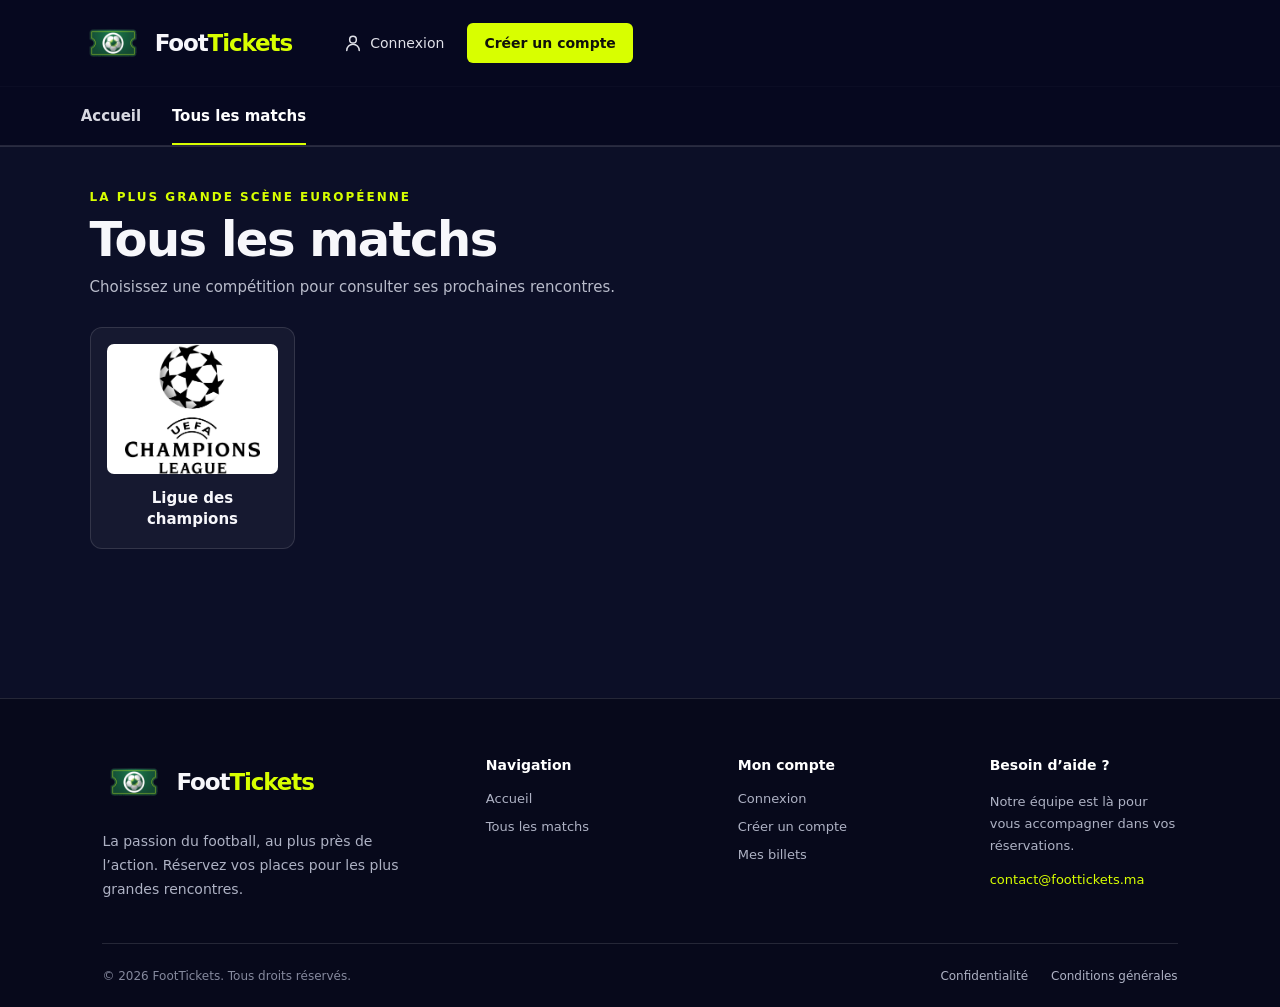
==== commit 25a670c9: "supprimer des fichier vides" ====
--- a/src/main/webapp/categories.html
+++ b/src/main/webapp/categories.html
@@ -4,7 +4,7 @@
     <meta charset="UTF-8">
     <meta name="viewport" content="width=device-width, initial-scale=1.0">
     <meta name="theme-color" content="#070b22">
-    <title>Catégories — FootTickets</title>
+    <title>Tous les matchs</title>
     <link rel="stylesheet" href="css/style.css">
     <link rel="stylesheet" href="css/categorie.css">
 </head>
@@ -16,13 +16,6 @@
                 <span>Foot<span class="brand-accent">Tickets</span></span>
             </a>
 
-            <form class="search-form" role="search" action="matchs.html" method="get">
-                <label class="sr-only" for="match-search">Rechercher un match, une équipe ou un stade</label>
-                <span class="search-icon" aria-hidden="true">⌕</span>
-                <input id="match-search" type="search" name="q" placeholder="Rechercher un match, une équipe ou un stade…">
-                <button type="submit">Rechercher</button>
-            </form>
-
             <div class="account-links">
                 <a class="sign-in" href="login.html"><svg class="login-nav-icon" viewBox="0 0 24 24" aria-hidden="true"><circle cx="12" cy="8" r="4"/><path d="M4.5 21a7.5 7.5 0 0 1 15 0"/></svg>Connexion</a>
                 <a class="register-link" href="register.html">Créer un compte</a>
@@ -32,8 +25,7 @@
         <nav class="main-nav" aria-label="Navigation principale">
             <div class="nav-inner">
                 <a class="nav-link" href="index.html">Accueil</a>
-                <a class="nav-link" href="matchs.html">Tous les matchs</a>
-                <a class="nav-link active" href="categories.html" aria-current="page">Catégories</a>
+                <a class="nav-link active" href="categories.html" aria-current="page">Tous les matchs</a>
             </div>
         </nav>
     </header>
@@ -41,7 +33,8 @@
     <main class="category-section category-page">
         <div class="category-content">
             <p class="eyebrow">La plus grande scène européenne</p>
-            <h1 class="category-title">Champions League</h1>
+            <h1 class="category-title">Tous les matchs</h1>
+            <p class="category-intro">Choisissez une compétition pour consulter ses prochaines rencontres.</p>
             <div class="category-grid">
                 <a class="category-card" href="#category-matches" data-league-id="2" data-league-name="Ligue des champions">
                     <img src="images/logo-categories/champions%20league.jfif" alt="Logo de la Ligue des champions">
@@ -69,8 +62,7 @@
             <div class="footer-column">
                 <h2>Navigation</h2>
                 <a href="index.html">Accueil</a>
-                <a href="matchs.html">Tous les matchs</a>
-                <a href="categories.html">Catégories</a>
+                <a href="categories.html">Tous les matchs</a>
             </div>
             <div class="footer-column">
                 <h2>Mon compte</h2>
--- a/src/main/webapp/css/style.css
+++ b/src/main/webapp/css/style.css
@@ -110,8 +110,7 @@
 
 .page-content { min-height: calc(100svh - 138px); padding: 138px 0 70px; display: block; background: transparent; }
 .stadium-hero { position: relative; height: calc(100svh - 138px); min-height: 520px; overflow: hidden; isolation: isolate; background: #730009; }
-.stadium-track { position: absolute; z-index: -1; inset: 0; display: flex; transition: transform .9s cubic-bezier(.22,.75,.25,1); will-change: transform; }
-.stadium-slide { width: 100%; height: 100%; min-height: inherit; flex: 0 0 100%; object-fit: cover; object-position: center 50%; filter: saturate(.9); }
+.stadium-slide { position: absolute; z-index: -1; inset: 0; width: 100%; height: 100%; object-fit: cover; object-position: center 50%; filter: saturate(.9); }
 .stadium-overlay { position: absolute; z-index: 0; inset: 0; background: linear-gradient(90deg, rgba(8,9,28,.91) 0%, rgba(8,9,28,.76) 34%, rgba(8,9,28,.32) 68%, rgba(8,9,28,.18) 100%), linear-gradient(0deg, rgba(8,9,28,.65), transparent 44%); pointer-events: none; }
 .stadium-copy { position: relative; z-index: 1; width: min(780px, 100%); min-height: inherit; padding: clamp(55px, 8vh, 100px) 24px clamp(90px, 12vh, 130px) clamp(24px, 8vw, 136px); display: flex; flex-direction: column; align-items: flex-start; justify-content: center; }
     display: flex;
@@ -190,13 +189,6 @@
 .welcome-points b { color: var(--lime); font-size: 9px; letter-spacing: .7px; }
 .stadium-location { margin: 27px 0 0; color: #d4d6e2; font-size: 12px; font-weight: 650; letter-spacing: .35px; }
 .stadium-location span { margin-right: 7px; color: var(--lime); font-size: 19px; vertical-align: -2px; }
-.stadium-panorama-controls { position: absolute; z-index: 2; right: clamp(24px, 7vw, 112px); bottom: 28px; display: flex; align-items: center; gap: 12px; }
-.stadium-control { width: 38px; height: 38px; display: grid; place-items: center; border: 1px solid rgba(255,255,255,.45); border-radius: 50%; background: rgba(8,9,28,.38); color: #fff; font: inherit; font-size: 24px; line-height: 1; cursor: pointer; backdrop-filter: blur(6px); transition: border-color .2s, color .2s, background .2s; }
-.stadium-control:hover { border-color: var(--lime); background: rgba(8,9,28,.75); color: var(--lime); }
-.stadium-dots { display: flex; align-items: center; gap: 6px; margin: 0 3px; }
-.stadium-dot { width: 20px; height: 3px; padding: 0; border: 0; border-radius: 4px; background: rgba(255,255,255,.45); cursor: pointer; transition: width .25s, background .25s; }
-.stadium-dot[aria-current="true"] { width: 35px; background: var(--lime); }
-.stadium-counter { min-width: 42px; color: #fff; font-size: 10px; font-weight: 750; letter-spacing: 1px; }
 .cta-link { display: inline-flex; align-items: center; gap: 16px; margin-top: 19px; padding: 15px 20px; }
 .cta-link span { font-size: 20px; }
 .upcoming-match { position: relative; width: min(920px, calc(100% - 48px)); min-height: 370px; margin: 68px auto 0; padding: clamp(24px, 3.6vw, 38px); overflow: hidden; border: 1px solid rgba(255,255,255,.14); border-radius: 16px; background: radial-gradient(ellipse at 72% 6%, rgba(79,94,181,.22), transparent 42%), linear-gradient(145deg, #191d3d, #10132c 68%); box-shadow: 0 28px 80px rgba(0,0,0,.38); }
@@ -208,8 +200,9 @@
 .platform-heading > p:last-child { margin: 14px 0 0; color: var(--muted); font-size: 15px; line-height: 1.65; }
 .feature-grid { display: grid; grid-template-columns: repeat(4, minmax(0, 1fr)); gap: 16px; }
 .feature-card { position: relative; min-height: 250px; padding: 25px 22px 22px; overflow: hidden; border: 1px solid rgba(255,255,255,.1); border-radius: 12px; background: linear-gradient(145deg, rgba(25,29,61,.88), rgba(13,16,38,.94)); transition: transform .2s ease, border-color .2s ease, background .2s ease; }
+.feature-card-image { display: block; width: calc(100% + 44px); height: 150px; margin: -25px -22px 20px; object-fit: cover; transition: transform .55s cubic-bezier(.2,.7,.2,1), filter .35s ease; }
+.feature-card:hover .feature-card-image { transform: scale(1.045); filter: saturate(1.08); }
 .feature-card:hover { transform: translateY(-4px); border-color: rgba(216,255,0,.35); background: linear-gradient(145deg, rgba(31,36,73,.95), rgba(13,16,38,.98)); }
-.feature-number { position: absolute; top: 20px; right: 21px; color: rgba(255,255,255,.3); font-size: 12px; font-weight: 800; letter-spacing: 1px; }
 .feature-icon { width: 42px; height: 42px; display: grid; place-items: center; border-radius: 10px; background: rgba(216,255,0,.1); color: var(--lime); }
 .feature-icon svg { width: 22px; height: 22px; fill: none; stroke: currentColor; stroke-width: 1.7; stroke-linecap: round; stroke-linejoin: round; }
 .feature-card h3 { margin: 21px 0 9px; color: #fff; font-size: 17px; letter-spacing: -.2px; }
@@ -335,8 +328,8 @@
 .stadium-copy > *:nth-child(3) { animation-delay: .16s; }
 .stadium-copy > *:nth-child(4) { animation-delay: .24s; }
 .stadium-copy > *:nth-child(5) { animation-delay: .32s; }
-.stadium-slide[aria-hidden="false"] { animation: stadium-image-drift 5s ease-out both; }
-.stadium-control, .nav-link, .register-link, .search-form button, .feature-card, .competition-card { transition-timing-function: cubic-bezier(.2,.7,.2,1); }
+.stadium-slide { animation: stadium-image-drift 5s ease-out both; }
+.nav-link, .register-link, .search-form button, .feature-card, .competition-card { transition-timing-function: cubic-bezier(.2,.7,.2,1); }
 .motion-ready .reveal-on-scroll { opacity: 0; transform: translateY(22px); transition: opacity .65s ease, transform .65s cubic-bezier(.2,.7,.2,1); }
 .motion-ready .reveal-on-scroll.is-visible { opacity: 1; transform: translateY(0); }
 .feature-grid .feature-card:nth-child(2) { transition-delay: .08s; }
@@ -375,14 +368,11 @@
     .welcome-points { gap: 7px; }
     .welcome-points span { padding: 8px 9px; font-size: 10px; }
     .stadium-location { margin-top: 20px; }
-    .stadium-panorama-controls { right: 17px; bottom: 18px; gap: 8px; }
-    .stadium-control { width: 34px; height: 34px; }
-    .stadium-dot { width: 14px; }
-    .stadium-dot[aria-current="true"] { width: 25px; }
     .upcoming-match { min-height: 0; margin-top: 42px; padding: 23px 18px; }
     .platform-section { margin-top: 66px; }
     .feature-grid { grid-template-columns: repeat(2, minmax(0, 1fr)); }
     .feature-card { min-height: 240px; padding: 21px 18px; }
+    .feature-card-image { width: calc(100% + 36px); margin: -21px -18px 18px; }
     .competition-section { margin-top: 68px; }
     .competition-heading { align-items: flex-start; flex-direction: column; gap: 16px; }
     .competition-carousel { padding: 0 36px; }
@@ -416,7 +406,6 @@
 
 @media (prefers-reduced-motion: reduce) {
     *, *::before, *::after { scroll-behavior: auto !important; animation-duration: .01ms !important; animation-iteration-count: 1 !important; transition-duration: .01ms !important; }
-    .stadium-track { transition: none; }
     .competition-track { transition: none; }
     .motion-ready .reveal-on-scroll { opacity: 1; transform: none; }
 }
--- a/src/main/webapp/css/categorie.css
+++ b/src/main/webapp/css/categorie.css
@@ -3,6 +3,7 @@
 .category-content { max-width: 1376px; margin: 0 auto; }
 .category-content .eyebrow { margin: 0 0 12px; }
 .category-title { margin: 0 0 32px; font-size: clamp(32px, 4vw, 48px); letter-spacing: -1.5px; }
+.category-intro { margin: -20px 0 28px; color: var(--muted); font-size: 15px; line-height: 1.6; }
 .category-grid { display: grid; grid-template-columns: repeat(5, minmax(0, 1fr)); gap: 18px; }
 .category-card { min-width: 0; padding: 16px; border: 1px solid var(--line); border-radius: 12px; background: rgba(255, 255, 255, 0.045); text-align: center; }
 .category-card img { display: block; width: 100%; height: 130px; border-radius: 7px; background: #fff; object-fit: contain; }
